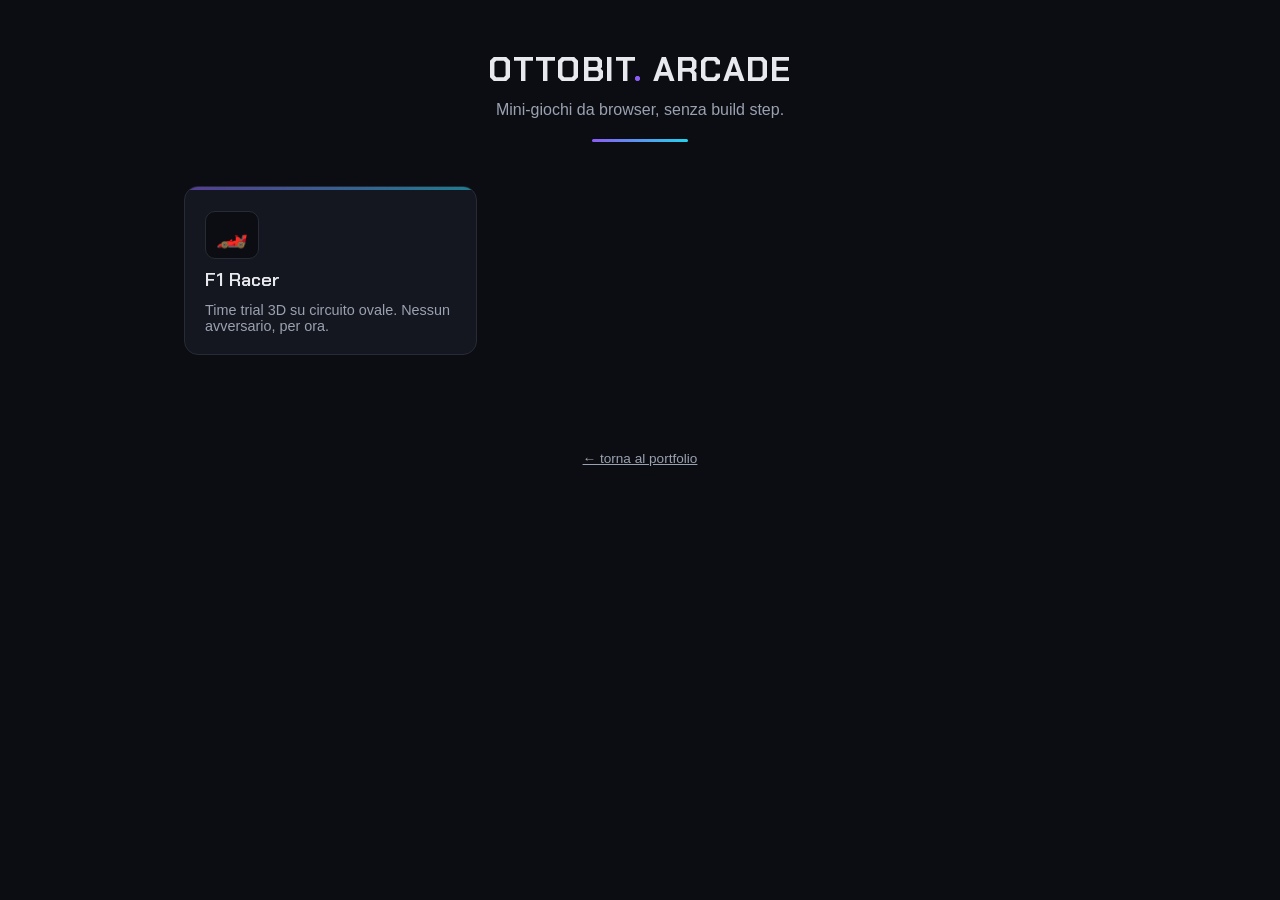
==== index.html @ 88d0fdc9 "Dà all'arcade un'identità propria da sala giochi Font display Chakra Petch, accento violetto/ciano i" ====
<!DOCTYPE html>
<html lang="it">
<head>
  <meta charset="UTF-8" />
  <meta name="viewport" content="width=device-width, initial-scale=1.0" />
  <title>ottobit arcade</title>
  <meta name="description" content="Mini-giochi browser di ottobit." />
  <link rel="preconnect" href="https://fonts.googleapis.com" />
  <link rel="preconnect" href="https://fonts.gstatic.com" crossorigin />
  <link href="https://fonts.googleapis.com/css2?family=Chakra+Petch:wght@600;700&display=swap" rel="stylesheet" />
  <link rel="stylesheet" href="assets/css/style.css?v=1" />
</head>
<body>
  <header>
    <h1 class="wordmark">ottobit<span class="dot">.</span> arcade</h1>
    <p>Mini-giochi da browser, senza build step.</p>
  </header>

  <main>
    <div id="game-grid" class="grid"></div>
  </main>

  <footer>
    <a href="https://ottobit.github.io/portfolio/">← torna al portfolio</a>
  </footer>

  <script src="assets/js/games.js"></script>
  <script src="assets/js/main.js"></script>
</body>
</html>
---- assets/css/style.css ----
:root {
  --bg: #0b0d12;
  --surface: #14171f;
  --border: #262b36;
  --text: #e7e9ee;
  --text-dim: #9aa1b0;
  --accent: #8b5cf6; /* arcade violet — site chrome, not tied to any one game */
  --accent-2: #22d3ee; /* cyan, used sparingly for the hover glow gradient */
  --accent-soft: rgba(139, 92, 246, 0.14);
  --display-font: "Chakra Petch", -apple-system, BlinkMacSystemFont, "Segoe UI", Roboto, sans-serif;
}

* {
  box-sizing: border-box;
}

body {
  margin: 0;
  background: var(--bg);
  color: var(--text);
  font-family: -apple-system, BlinkMacSystemFont, "Segoe UI", Roboto, sans-serif;
}

/* Same keyboard-focus affordance as the portfolio's own :focus-visible
   rule — a mouse click doesn't need a ring, tabbing through the cards
   does. */
:focus-visible {
  outline: 3px solid var(--accent);
  outline-offset: 3px;
  border-radius: 4px;
}

header {
  padding: 3rem 1.5rem 1.75rem;
  text-align: center;
}

.wordmark {
  margin: 0;
  font-family: var(--display-font);
  font-weight: 700;
  font-size: 2.1rem;
  letter-spacing: 0.04em;
  text-transform: uppercase;
}

.wordmark .dot {
  color: var(--accent);
}

header p {
  color: var(--text-dim);
  margin-top: 0.6rem;
}

/* The header's own accent bar, same role as .info-card::before on the
   portfolio — a gradient here instead of a flat fill is the one place
   the second accent tone earns its keep. */
header::after {
  content: '';
  display: block;
  width: 96px;
  height: 3px;
  margin: 1.25rem auto 0;
  background: linear-gradient(90deg, var(--accent), var(--accent-2));
  border-radius: 999px;
}

main {
  max-width: 960px;
  margin: 0 auto;
  padding: 1rem 1.5rem 4rem;
}

.grid {
  display: grid;
  grid-template-columns: repeat(auto-fill, minmax(240px, 1fr));
  gap: 1rem;
}

.card {
  position: relative;
  display: flex;
  flex-direction: column;
  gap: 0.6rem;
  background: var(--surface);
  border: 1px solid var(--border);
  border-radius: 14px;
  padding: 1.5rem 1.25rem 1.25rem;
  height: 100%;
  overflow: hidden;
  transition: transform 0.15s ease, border-color 0.15s ease, box-shadow 0.15s ease;
}

/* Top accent rule, same pattern as .info-card::before on the portfolio —
   the cheapest way to make a plain bordered box read as "branded". */
.card::before {
  content: '';
  position: absolute;
  top: 0;
  left: 0;
  right: 0;
  height: 3px;
  background: linear-gradient(90deg, var(--accent), var(--accent-2));
  opacity: 0.55;
  transition: opacity 0.15s ease;
}

.card-icon {
  display: inline-flex;
  align-items: center;
  justify-content: center;
  align-self: flex-start;
  padding: 0.4em;
  font-size: 1.6rem;
  line-height: 1;
  background: var(--bg);
  border: 1px solid var(--border);
  border-radius: 10px;
}

.card h2 {
  margin: 0;
  display: flex;
  align-items: center;
  gap: 0.4em;
  font-family: var(--display-font);
  font-weight: 600;
  font-size: 1.15rem;
  letter-spacing: 0.01em;
}

.card h2::after {
  content: '→';
  color: var(--accent);
  opacity: 0;
  transform: translateX(-4px);
  transition: opacity 0.15s ease, transform 0.15s ease;
}

.card p {
  margin: 0;
  color: var(--text-dim);
  font-size: 0.9rem;
}

.card--disabled {
  opacity: 0.6;
}

.card-link {
  text-decoration: none;
  color: inherit;
}

.card-link:hover .card,
.card-link:focus-visible .card {
  transform: translateY(-3px);
  border-color: var(--accent);
  box-shadow: 0 12px 32px rgba(0, 0, 0, 0.35), 0 0 0 1px var(--accent-soft);
}

.card-link:hover .card::before,
.card-link:focus-visible .card::before {
  opacity: 1;
}

.card-link:hover h2::after,
.card-link:focus-visible h2::after {
  opacity: 1;
  transform: translateX(0);
}

.badge {
  position: absolute;
  top: 1rem;
  right: 1rem;
  font-size: 0.65rem;
  font-weight: 600;
  text-transform: uppercase;
  letter-spacing: 0.08em;
  color: var(--text-dim);
  border: 1px solid var(--border);
  border-radius: 999px;
  padding: 0.2rem 0.6rem;
}

footer {
  text-align: center;
  color: var(--text-dim);
  font-size: 0.85rem;
  padding: 2rem 1.5rem;
}

footer a {
  color: var(--text-dim);
  transition: color 0.15s ease;
}

footer a:hover,
footer a:focus-visible {
  color: var(--accent);
}
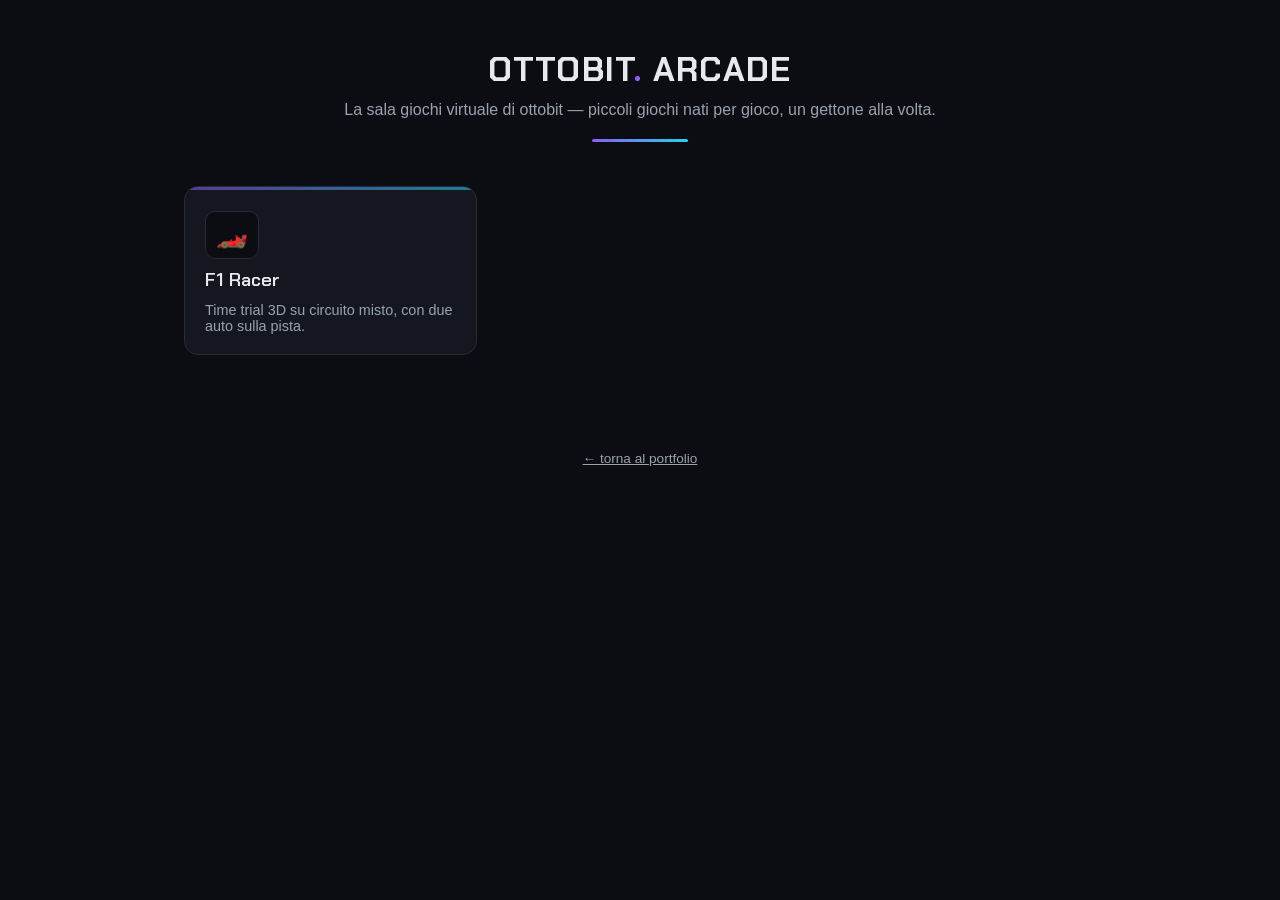
==== commit ccd04bb9: "Tagline più parlante e og-card per F1 Racer La sottotitolo tecnico ("senza build step") lascia posto" ====
--- a/index.html
+++ b/index.html
@@ -13,7 +13,7 @@
 <body>
   <header>
     <h1 class="wordmark">ottobit<span class="dot">.</span> arcade</h1>
-    <p>Mini-giochi da browser, senza build step.</p>
+    <p>La sala giochi virtuale di ottobit — piccoli giochi nati per gioco, un gettone alla volta.</p>
   </header>
 
   <main>
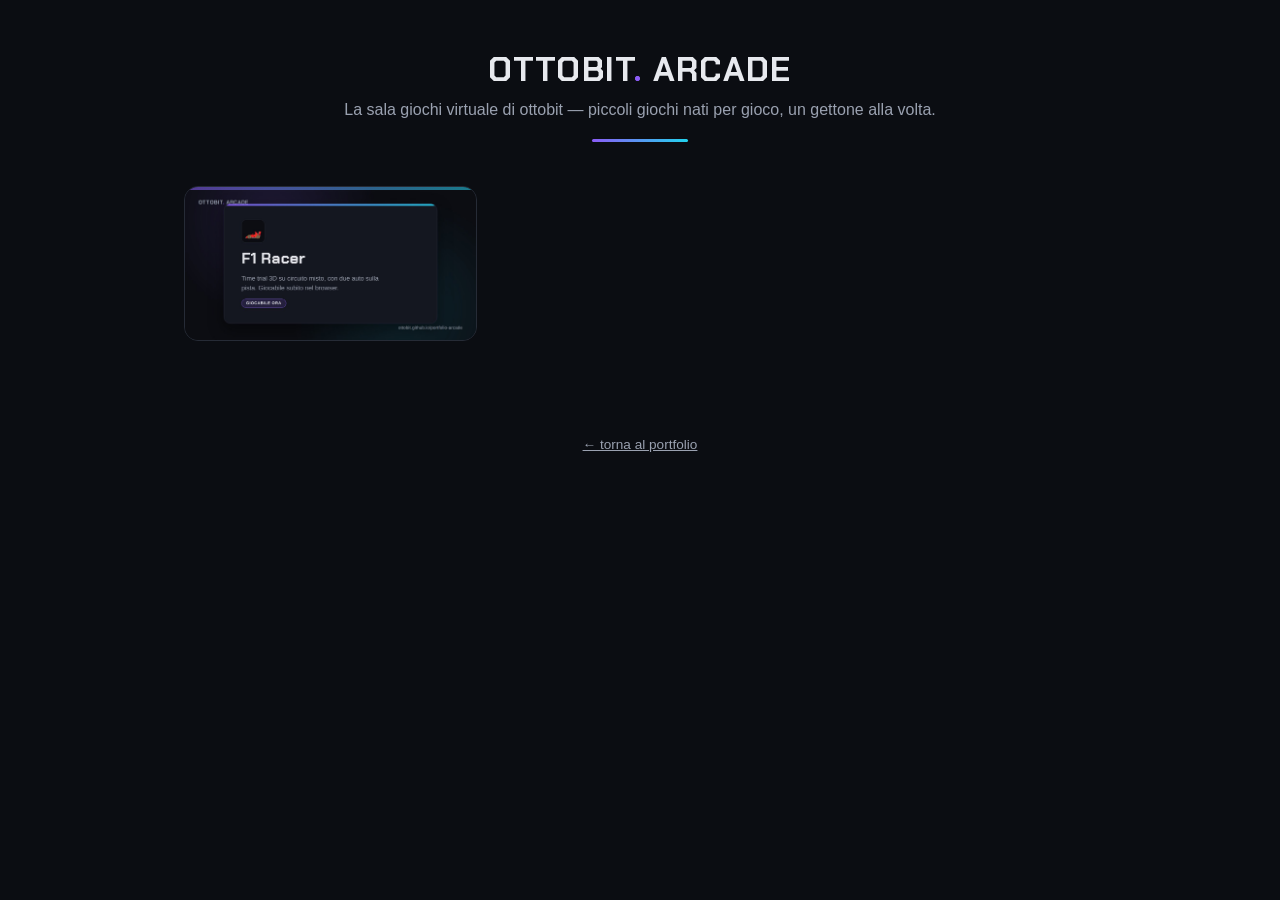
==== commit 6da32338: "La card di F1 Racer nell'arcade è la sua og-card, per intero Stesso trattamento appena dato a Emberg" ====
--- a/index.html
+++ b/index.html
@@ -8,7 +8,7 @@
   <link rel="preconnect" href="https://fonts.googleapis.com" />
   <link rel="preconnect" href="https://fonts.gstatic.com" crossorigin />
   <link href="https://fonts.googleapis.com/css2?family=Chakra+Petch:wght@600;700&display=swap" rel="stylesheet" />
-  <link rel="stylesheet" href="assets/css/style.css?v=1" />
+  <link rel="stylesheet" href="assets/css/style.css?v=2" />
 </head>
 <body>
   <header>
--- a/assets/css/style.css
+++ b/assets/css/style.css
@@ -106,6 +106,21 @@
   transition: opacity 0.15s ease;
 }
 
+/* A card that's nothing but a game's own og-card image — no separate
+   icon/title/description because the image already carries them (same
+   pattern as the portfolio's Embergale entry in its Playground). */
+.card--image-only {
+  padding: 0;
+}
+
+.card-image {
+  display: block;
+  width: 100%;
+  height: auto;
+  aspect-ratio: 1200 / 630;
+  object-fit: cover;
+}
+
 .card-icon {
   display: inline-flex;
   align-items: center;
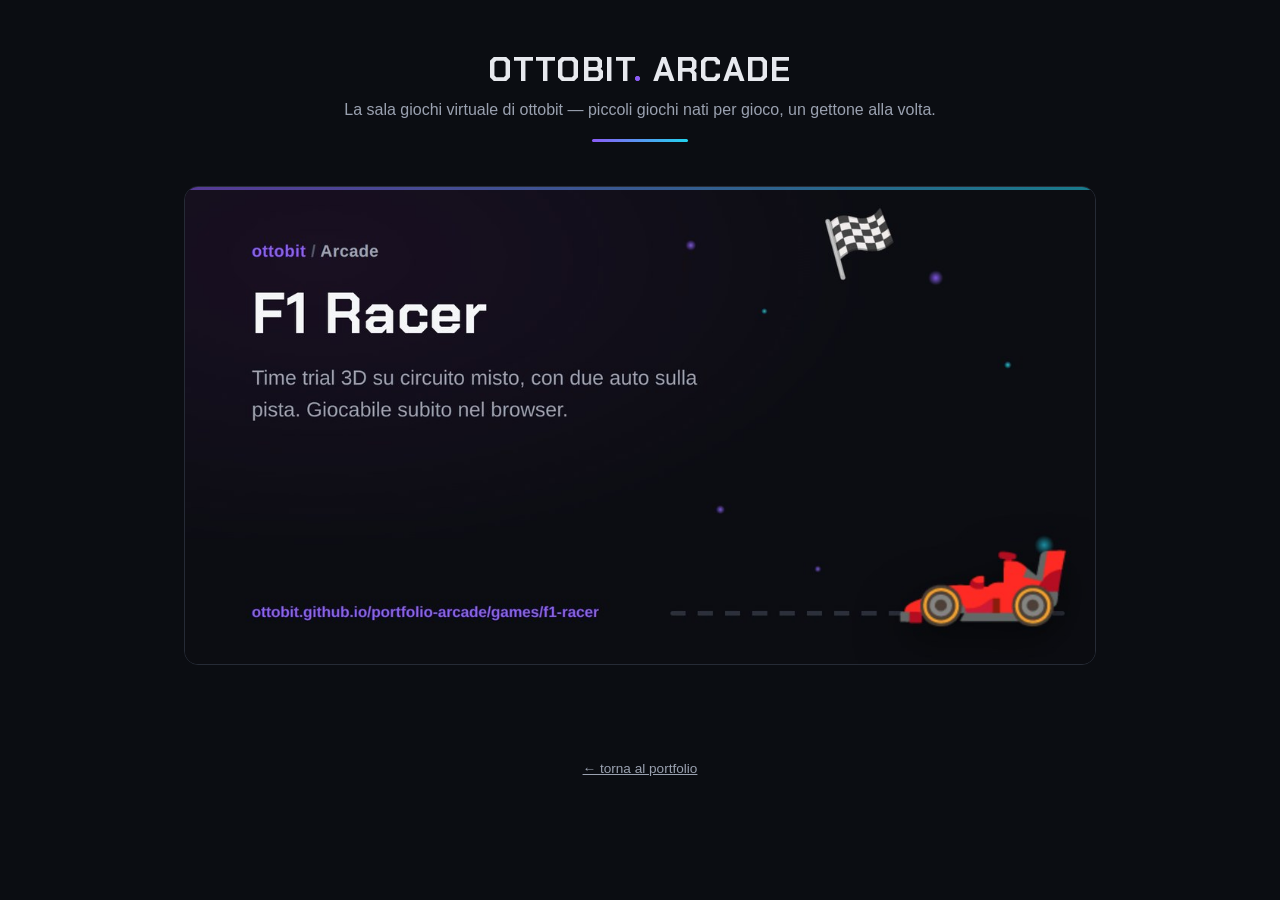
==== commit f9e00456: "Aggiunge l'og-card del sito Arcade Stesso trattamento poster di Embergale e F1 Racer: eyebrow, titol" ====
--- a/index.html
+++ b/index.html
@@ -4,7 +4,18 @@
   <meta charset="UTF-8" />
   <meta name="viewport" content="width=device-width, initial-scale=1.0" />
   <title>ottobit arcade</title>
-  <meta name="description" content="Mini-giochi browser di ottobit." />
+  <meta name="description" content="La sala giochi virtuale di ottobit — piccoli giochi nati per gioco, un gettone alla volta." />
+  <meta property="og:type" content="website" />
+  <meta property="og:url" content="https://ottobit.github.io/portfolio-arcade/" />
+  <meta property="og:title" content="ottobit arcade" />
+  <meta property="og:description" content="La sala giochi virtuale di ottobit — piccoli giochi nati per gioco, un gettone alla volta." />
+  <meta property="og:image" content="https://ottobit.github.io/portfolio-arcade/assets/images/og-arcade.jpg" />
+  <meta property="og:image:width" content="1200" />
+  <meta property="og:image:height" content="630" />
+  <meta name="twitter:card" content="summary_large_image" />
+  <meta name="twitter:title" content="ottobit arcade" />
+  <meta name="twitter:description" content="La sala giochi virtuale di ottobit — piccoli giochi nati per gioco, un gettone alla volta." />
+  <meta name="twitter:image" content="https://ottobit.github.io/portfolio-arcade/assets/images/og-arcade.jpg" />
   <link rel="preconnect" href="https://fonts.googleapis.com" />
   <link rel="preconnect" href="https://fonts.gstatic.com" crossorigin />
   <link href="https://fonts.googleapis.com/css2?family=Chakra+Petch:wght@600;700&display=swap" rel="stylesheet" />
--- a/assets/css/style.css
+++ b/assets/css/style.css
@@ -74,7 +74,11 @@
 
 .grid {
   display: grid;
-  grid-template-columns: repeat(auto-fill, minmax(240px, 1fr));
+  /* auto-fit, not auto-fill: with fewer games than columns (today, just
+     one), auto-fill leaves phantom empty columns and the real card stays
+     stuck at its minimum width instead of filling the row — same fix
+     already in place on the portfolio's own .card-grid. */
+  grid-template-columns: repeat(auto-fit, minmax(240px, 1fr));
   gap: 1rem;
 }
 
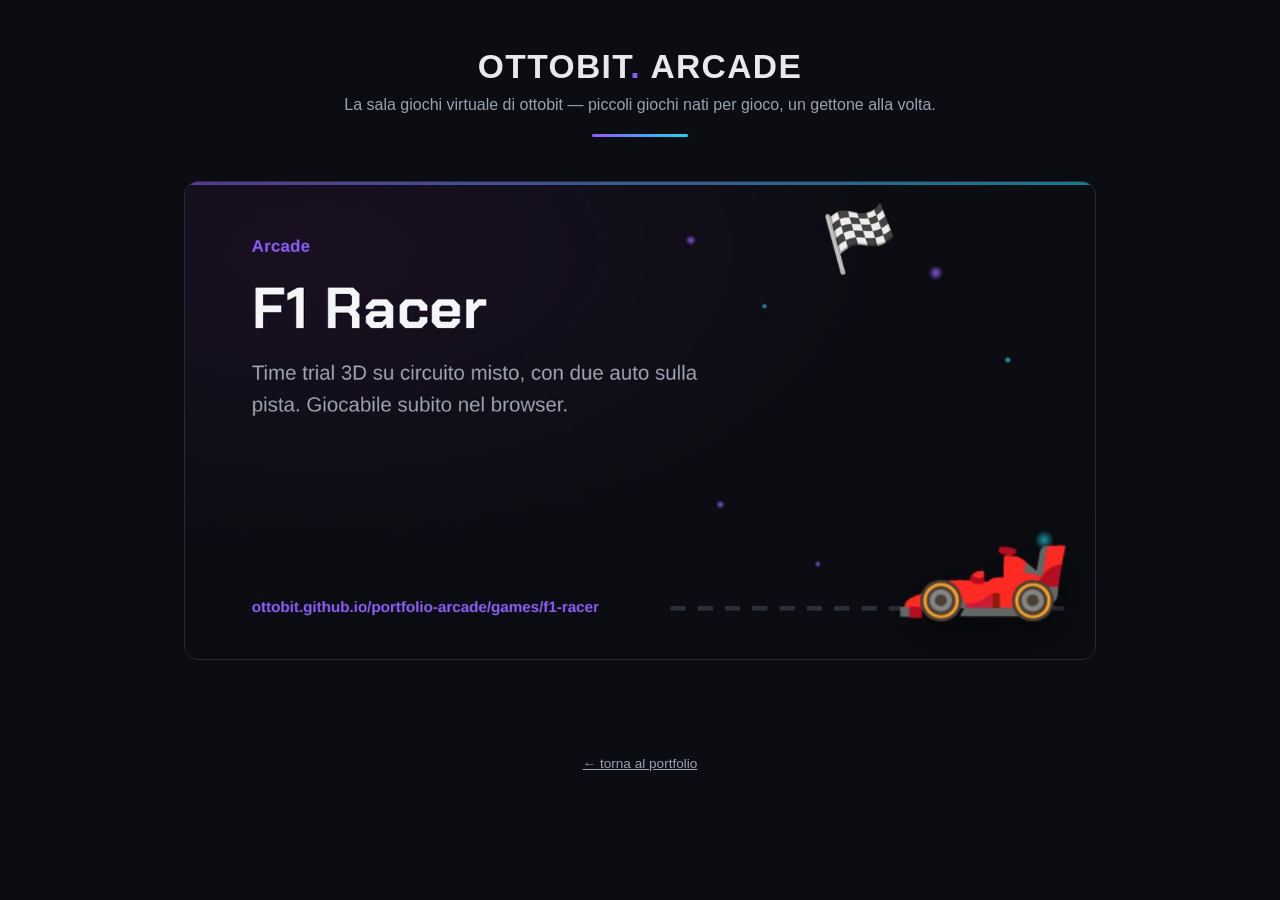
==== commit 2f4e9dd5: "Niente più font distinto per Arcade: torna al system font Rimosso il caricamento di Chakra Petch (Go" ====
--- a/index.html
+++ b/index.html
@@ -4,22 +4,8 @@
   <meta charset="UTF-8" />
   <meta name="viewport" content="width=device-width, initial-scale=1.0" />
   <title>ottobit arcade</title>
-  <meta name="description" content="La sala giochi virtuale di ottobit — piccoli giochi nati per gioco, un gettone alla volta." />
-  <meta property="og:type" content="website" />
-  <meta property="og:url" content="https://ottobit.github.io/portfolio-arcade/" />
-  <meta property="og:title" content="ottobit arcade" />
-  <meta property="og:description" content="La sala giochi virtuale di ottobit — piccoli giochi nati per gioco, un gettone alla volta." />
-  <meta property="og:image" content="https://ottobit.github.io/portfolio-arcade/assets/images/og-arcade.jpg" />
-  <meta property="og:image:width" content="1200" />
-  <meta property="og:image:height" content="630" />
-  <meta name="twitter:card" content="summary_large_image" />
-  <meta name="twitter:title" content="ottobit arcade" />
-  <meta name="twitter:description" content="La sala giochi virtuale di ottobit — piccoli giochi nati per gioco, un gettone alla volta." />
-  <meta name="twitter:image" content="https://ottobit.github.io/portfolio-arcade/assets/images/og-arcade.jpg" />
-  <link rel="preconnect" href="https://fonts.googleapis.com" />
-  <link rel="preconnect" href="https://fonts.gstatic.com" crossorigin />
-  <link href="https://fonts.googleapis.com/css2?family=Chakra+Petch:wght@600;700&display=swap" rel="stylesheet" />
-  <link rel="stylesheet" href="assets/css/style.css?v=2" />
+  <meta name="description" content="Mini-giochi browser di ottobit." />
+  <link rel="stylesheet" href="assets/css/style.css?v=3" />
 </head>
 <body>
   <header>
--- a/assets/css/style.css
+++ b/assets/css/style.css
@@ -7,7 +7,6 @@
   --accent: #8b5cf6; /* arcade violet — site chrome, not tied to any one game */
   --accent-2: #22d3ee; /* cyan, used sparingly for the hover glow gradient */
   --accent-soft: rgba(139, 92, 246, 0.14);
-  --display-font: "Chakra Petch", -apple-system, BlinkMacSystemFont, "Segoe UI", Roboto, sans-serif;
 }
 
 * {
@@ -37,7 +36,6 @@
 
 .wordmark {
   margin: 0;
-  font-family: var(--display-font);
   font-weight: 700;
   font-size: 2.1rem;
   letter-spacing: 0.04em;
@@ -143,7 +141,6 @@
   display: flex;
   align-items: center;
   gap: 0.4em;
-  font-family: var(--display-font);
   font-weight: 600;
   font-size: 1.15rem;
   letter-spacing: 0.01em;
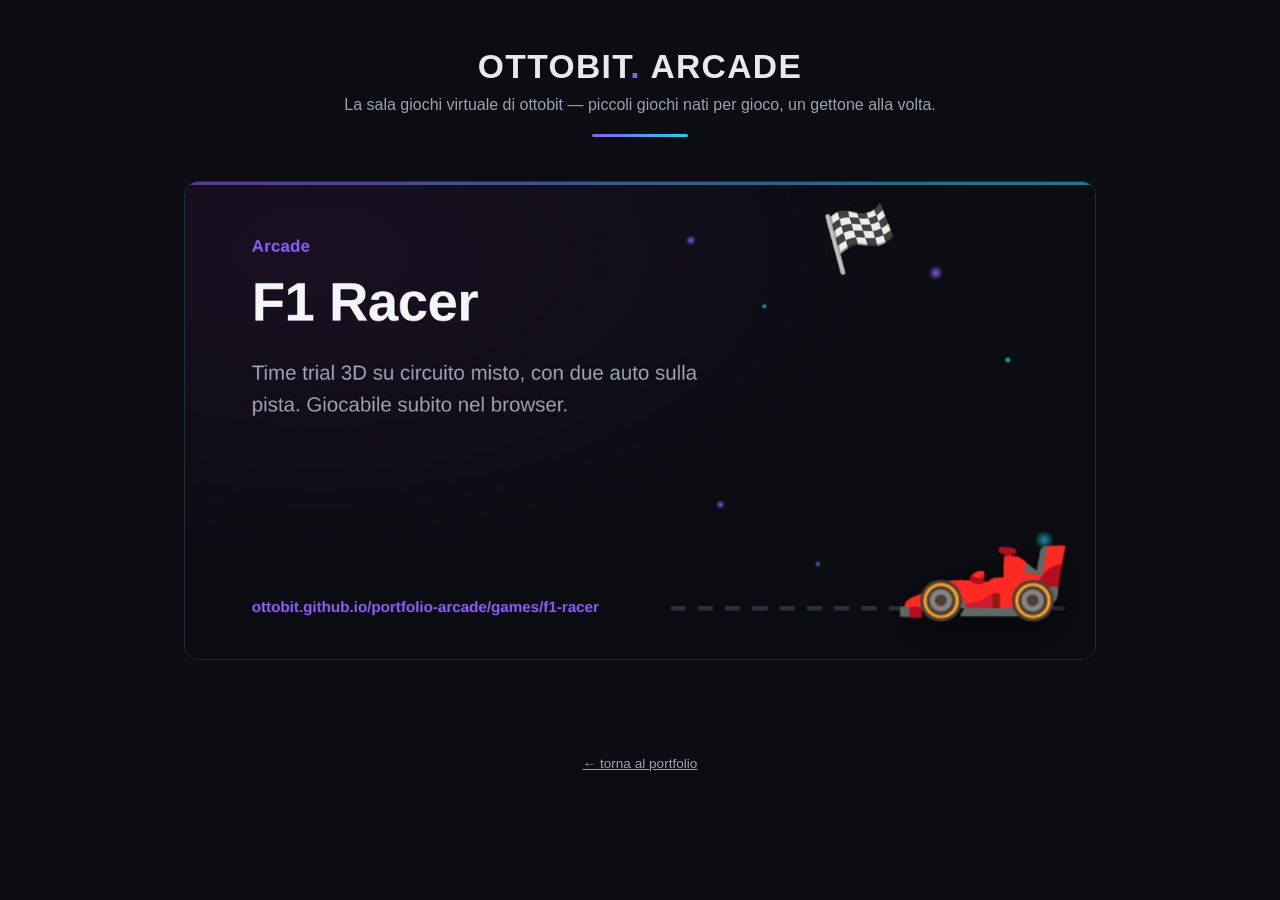
==== commit 8c1dd8e4: "Aggiunge una favicon minima (data-URI, nessun asset esterno) Ogni pagina generava una 404 innocua ma" ====
--- a/index.html
+++ b/index.html
@@ -4,7 +4,19 @@
   <meta charset="UTF-8" />
   <meta name="viewport" content="width=device-width, initial-scale=1.0" />
   <title>ottobit arcade</title>
-  <meta name="description" content="Mini-giochi browser di ottobit." />
+  <link rel="icon" href="data:image/svg+xml,<svg xmlns=%22http://www.w3.org/2000/svg%22 viewBox=%220 0 100 100%22><text y=%22.9em%22 font-size=%2290%22>🕹️</text></svg>" />
+  <meta name="description" content="La sala giochi virtuale di ottobit — piccoli giochi nati per gioco, un gettone alla volta." />
+  <meta property="og:type" content="website" />
+  <meta property="og:url" content="https://ottobit.github.io/portfolio-arcade/" />
+  <meta property="og:title" content="ottobit arcade" />
+  <meta property="og:description" content="La sala giochi virtuale di ottobit — piccoli giochi nati per gioco, un gettone alla volta." />
+  <meta property="og:image" content="https://ottobit.github.io/portfolio-arcade/assets/images/og-arcade.jpg" />
+  <meta property="og:image:width" content="1200" />
+  <meta property="og:image:height" content="630" />
+  <meta name="twitter:card" content="summary_large_image" />
+  <meta name="twitter:title" content="ottobit arcade" />
+  <meta name="twitter:description" content="La sala giochi virtuale di ottobit — piccoli giochi nati per gioco, un gettone alla volta." />
+  <meta name="twitter:image" content="https://ottobit.github.io/portfolio-arcade/assets/images/og-arcade.jpg" />
   <link rel="stylesheet" href="assets/css/style.css?v=3" />
 </head>
 <body>
